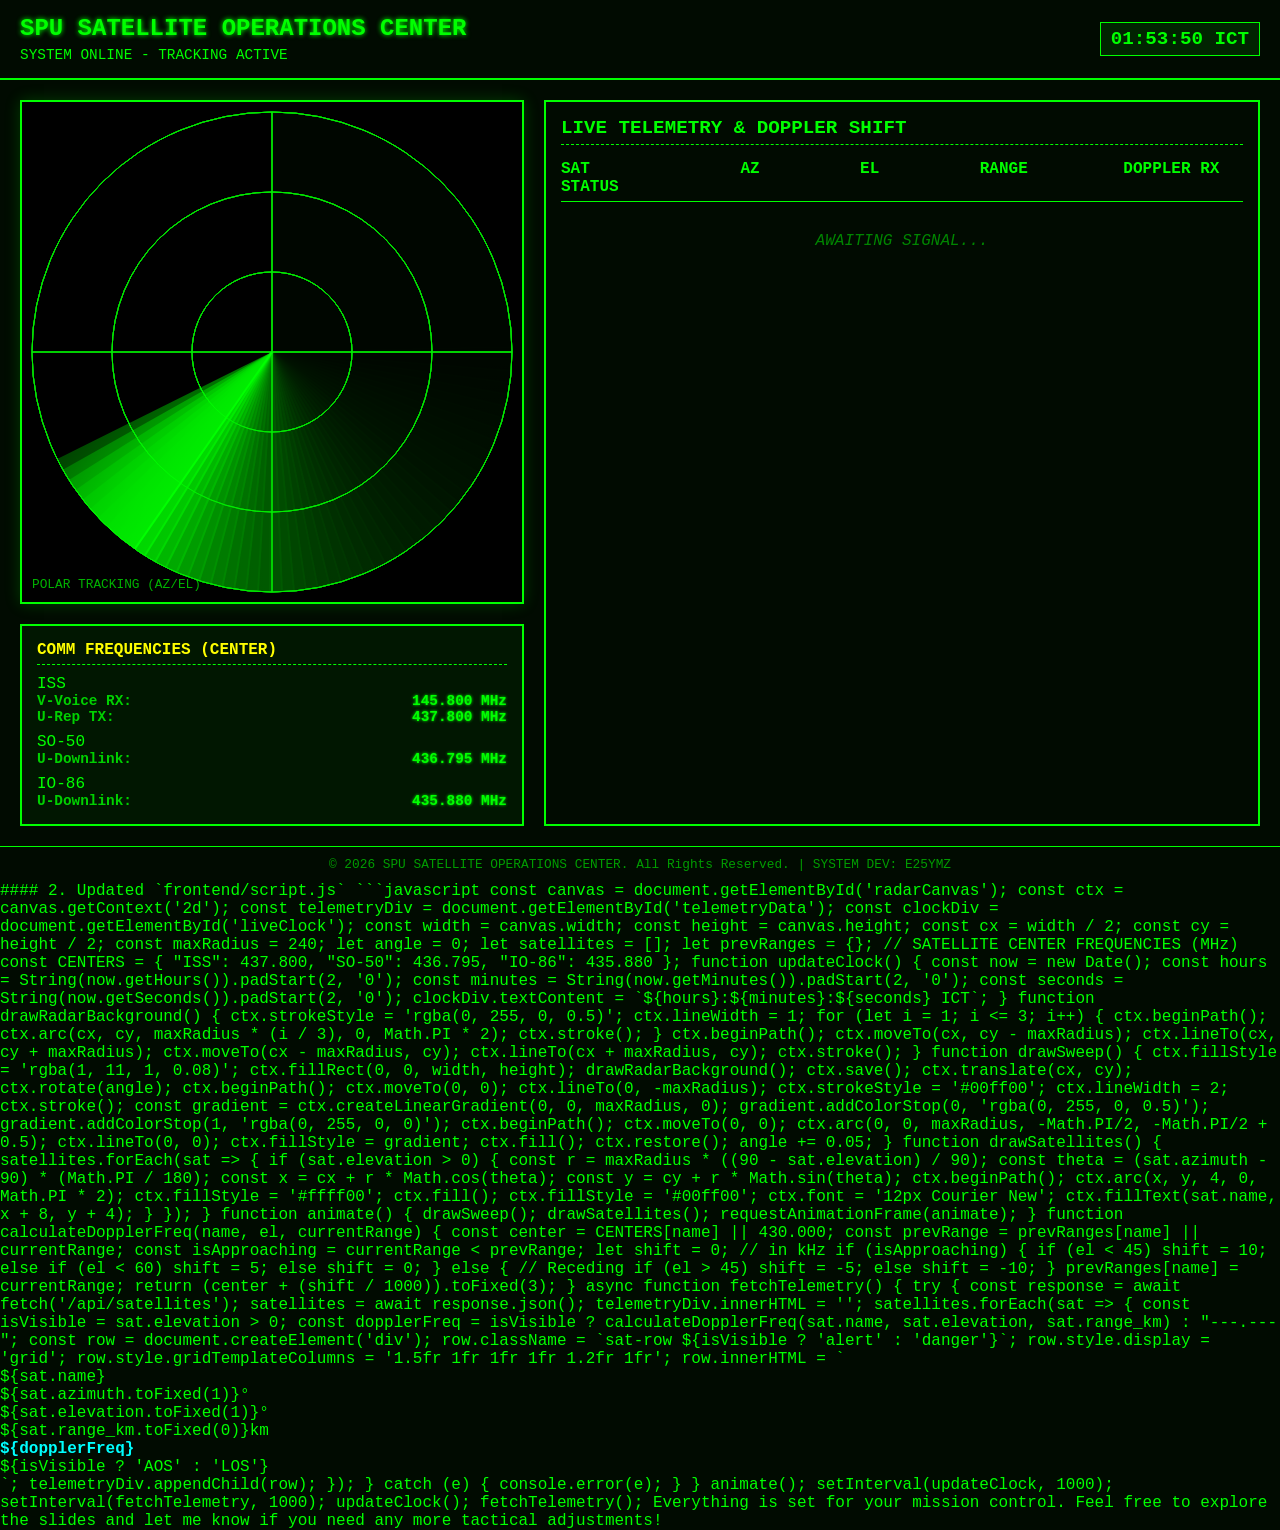
==== frontend/index.html @ cc196b0e "spu-satellite-ops" ====
<!DOCTYPE html>
<html lang="en">
<head>
    <meta charset="UTF-8">
    <meta name="viewport" content="width=device-width, initial-scale=1.0">
    <title>SPU SATELLITE OPERATIONS CENTER</title>
    <link rel="stylesheet" href="style.css">
</head>
<body>
    <header class="header">
        <div>
            <h1>SPU SATELLITE OPERATIONS CENTER</h1>
            <div class="status">SYSTEM ONLINE - TRACKING ACTIVE</div>
        </div>
        <div id="liveClock" class="clock">00:00:00 ICT</div>
    </header>

    <main class="dashboard">
        <div class="left-panel">
            <section class="radar-container">
                <canvas id="radarCanvas" width="500" height="500"></canvas>
                <div class="radar-overlay">POLAR TRACKING (AZ/EL)</div>
            </section>

            <section class="comms-container">
                <h2>COMM FREQUENCIES (CENTER)</h2>
                <div class="freq-grid">
                    <div class="freq-group">
                        <span class="freq-sat">ISS</span>
                        <div class="freq-row"><span class="freq-label">V-Voice RX:</span><span class="freq-value">145.800 MHz</span></div>
                        <div class="freq-row"><span class="freq-label">U-Rep TX:</span><span class="freq-value">437.800 MHz</span></div>
                    </div>
                    <div class="freq-group">
                        <span class="freq-sat">SO-50</span>
                        <div class="freq-row"><span class="freq-label">U-Downlink:</span><span class="freq-value">436.795 MHz</span></div>
                    </div>
                    <div class="freq-group">
                        <span class="freq-sat">IO-86</span>
                        <div class="freq-row"><span class="freq-label">U-Downlink:</span><span class="freq-value">435.880 MHz</span></div>
                    </div>
                </div>
            </section>
        </div>

        <section class="telemetry-container">
            <h2>LIVE TELEMETRY & DOPPLER SHIFT</h2>
            <div class="table-header">
                <span>SAT</span>
                <span>AZ</span>
                <span>EL</span>
                <span>RANGE</span>
                <span>DOPPLER RX</span>
                <span>STATUS</span>
            </div>
            <div id="telemetryData" class="telemetry-data">
                <div class="loading">AWAITING SIGNAL...</div>
            </div>
        </section>
    </main>

    <footer class="footer">
        &copy; 2026 SPU SATELLITE OPERATIONS CENTER. All Rights Reserved. | SYSTEM DEV: E25YMZ
    </footer>

    <script src="script.js"></script>
</body>
</html>

#### 2. Updated `frontend/script.js`
```javascript
const canvas = document.getElementById('radarCanvas');
const ctx = canvas.getContext('2d');
const telemetryDiv = document.getElementById('telemetryData');
const clockDiv = document.getElementById('liveClock');

const width = canvas.width;
const height = canvas.height;
const cx = width / 2;
const cy = height / 2;
const maxRadius = 240;

let angle = 0;
let satellites = [];
let prevRanges = {};

// SATELLITE CENTER FREQUENCIES (MHz)
const CENTERS = {
    "ISS": 437.800,
    "SO-50": 436.795,
    "IO-86": 435.880
};

function updateClock() {
    const now = new Date();
    const hours = String(now.getHours()).padStart(2, '0');
    const minutes = String(now.getMinutes()).padStart(2, '0');
    const seconds = String(now.getSeconds()).padStart(2, '0');
    clockDiv.textContent = `${hours}:${minutes}:${seconds} ICT`;
}

function drawRadarBackground() {
    ctx.strokeStyle = 'rgba(0, 255, 0, 0.5)';
    ctx.lineWidth = 1;
    for (let i = 1; i <= 3; i++) {
        ctx.beginPath();
        ctx.arc(cx, cy, maxRadius * (i / 3), 0, Math.PI * 2);
        ctx.stroke();
    }
    ctx.beginPath();
    ctx.moveTo(cx, cy - maxRadius); ctx.lineTo(cx, cy + maxRadius);
    ctx.moveTo(cx - maxRadius, cy); ctx.lineTo(cx + maxRadius, cy);
    ctx.stroke();
}

function drawSweep() {
    ctx.fillStyle = 'rgba(1, 11, 1, 0.08)';
    ctx.fillRect(0, 0, width, height);
    drawRadarBackground();
    ctx.save();
    ctx.translate(cx, cy);
    ctx.rotate(angle);
    ctx.beginPath();
    ctx.moveTo(0, 0); ctx.lineTo(0, -maxRadius);
    ctx.strokeStyle = '#00ff00'; ctx.lineWidth = 2; ctx.stroke();
    const gradient = ctx.createLinearGradient(0, 0, maxRadius, 0);
    gradient.addColorStop(0, 'rgba(0, 255, 0, 0.5)'); gradient.addColorStop(1, 'rgba(0, 255, 0, 0)');
    ctx.beginPath(); ctx.moveTo(0, 0); ctx.arc(0, 0, maxRadius, -Math.PI/2, -Math.PI/2 + 0.5);
    ctx.lineTo(0, 0); ctx.fillStyle = gradient; ctx.fill();
    ctx.restore();
    angle += 0.05;
}

function drawSatellites() {
    satellites.forEach(sat => {
        if (sat.elevation > 0) {
            const r = maxRadius * ((90 - sat.elevation) / 90);
            const theta = (sat.azimuth - 90) * (Math.PI / 180);
            const x = cx + r * Math.cos(theta); const y = cy + r * Math.sin(theta);
            ctx.beginPath(); ctx.arc(x, y, 4, 0, Math.PI * 2); ctx.fillStyle = '#ffff00'; ctx.fill();
            ctx.fillStyle = '#00ff00'; ctx.font = '12px Courier New'; ctx.fillText(sat.name, x + 8, y + 4);
        }
    });
}

function animate() {
    drawSweep();
    drawSatellites();
    requestAnimationFrame(animate);
}

function calculateDopplerFreq(name, el, currentRange) {
    const center = CENTERS[name] || 430.000;
    const prevRange = prevRanges[name] || currentRange;
    const isApproaching = currentRange < prevRange;
    
    let shift = 0; // in kHz
    if (isApproaching) {
        if (el < 45) shift = 10;
        else if (el < 60) shift = 5;
        else shift = 0;
    } else { // Receding
        if (el > 45) shift = -5;
        else shift = -10;
    }
    
    prevRanges[name] = currentRange;
    return (center + (shift / 1000)).toFixed(3);
}

async function fetchTelemetry() {
    try {
        const response = await fetch('/api/satellites');
        satellites = await response.json();
        telemetryDiv.innerHTML = '';
        satellites.forEach(sat => {
            const isVisible = sat.elevation > 0;
            const dopplerFreq = isVisible ? calculateDopplerFreq(sat.name, sat.elevation, sat.range_km) : "---.---";
            const row = document.createElement('div');
            row.className = `sat-row ${isVisible ? 'alert' : 'danger'}`;
            row.style.display = 'grid';
            row.style.gridTemplateColumns = '1.5fr 1fr 1fr 1fr 1.2fr 1fr';
            row.innerHTML = `
                <span>${sat.name}</span>
                <span>${sat.azimuth.toFixed(1)}°</span>
                <span>${sat.elevation.toFixed(1)}°</span>
                <span>${sat.range_km.toFixed(0)}km</span>
                <span style="color:#00ffff; font-weight:bold">${dopplerFreq}</span>
                <span>${isVisible ? 'AOS' : 'LOS'}</span>
            `;
            telemetryDiv.appendChild(row);
        });
    } catch (e) { console.error(e); }
}

animate();
setInterval(updateClock, 1000);
setInterval(fetchTelemetry, 1000);
updateClock(); fetchTelemetry();

Everything is set for your mission control. Feel free to explore the slides and let me know if you need any more tactical adjustments!
---- frontend/style.css ----
* {
    margin: 0;
    padding: 0;
    box-sizing: border-box;
    font-family: 'Courier New', Courier, monospace;
}

body {
    background-color: #010b01;
    color: #00ff00;
    overflow-x: hidden;
    display: flex;
    flex-direction: column;
    min-height: 100vh;
}

.header {
    border-bottom: 2px solid #00ff00;
    padding: 15px 20px;
    display: flex;
    justify-content: space-between;
    align-items: center;
}

.header h1 {
    font-size: 1.5rem;
    text-shadow: 0 0 5px #00ff00;
}

.status {
    font-size: 0.9rem;
    animation: blink 2s infinite;
    margin-top: 5px;
}

.clock {
    font-size: 1.2rem;
    font-weight: bold;
    border: 1px solid #00ff00;
    padding: 5px 10px;
    background-color: rgba(0, 255, 0, 0.1);
}

@keyframes blink {
    0%, 100% { opacity: 1; }
    50% { opacity: 0.5; }
}

.dashboard {
    display: flex;
    flex-wrap: wrap;
    gap: 20px;
    padding: 20px;
    flex: 1;
}

.left-panel {
    display: flex;
    flex-direction: column;
    gap: 20px;
}

.radar-container {
    position: relative;
    border: 2px solid #00ff00;
    box-shadow: 0 0 15px rgba(0, 255, 0, 0.2);
    width: 504px;
    height: 504px;
    background-color: #010b01;
}

.radar-overlay {
    position: absolute;
    bottom: 10px;
    left: 10px;
    font-size: 0.8rem;
    color: rgba(0, 255, 0, 0.7);
}

/* สไตล์สำหรับกล่องความถี่ ISS */
.comms-container {
    border: 2px solid #00ff00;
    padding: 15px;
    background-color: rgba(0, 255, 0, 0.05);
    width: 504px;
}

.comms-container h2 {
    font-size: 1rem;
    margin-bottom: 10px;
    border-bottom: 1px dashed #00ff00;
    padding-bottom: 5px;
    color: #ffff00;
}

.freq-grid {
    display: flex;
    flex-direction: column;
    gap: 8px;
}

.freq-row {
    display: flex;
    justify-content: space-between;
    font-size: 0.9rem;
    font-weight: bold;
}

.freq-label {
    color: rgba(0, 255, 0, 0.8);
}

.freq-value {
    color: #00ff00;
    text-shadow: 0 0 3px #00ff00;
}

.telemetry-container {
    flex: 1;
    min-width: 400px;
    border: 2px solid #00ff00;
    padding: 15px;
    display: flex;
    flex-direction: column;
}

.telemetry-container h2 {
    font-size: 1.2rem;
    margin-bottom: 15px;
    border-bottom: 1px dashed #00ff00;
    padding-bottom: 5px;
}

.table-header {
    display: grid;
    grid-template-columns: 1.5fr 1fr 1fr 1.2fr 1fr;
    font-weight: bold;
    border-bottom: 1px solid #00ff00;
    padding-bottom: 5px;
    margin-bottom: 10px;
}

.telemetry-data {
    flex: 1;
    overflow-y: auto;
}

.sat-row {
    display: grid;
    grid-template-columns: 1.5fr 1fr 1fr 1.2fr 1fr;
    padding: 8px 0;
    border-bottom: 1px dotted rgba(0, 255, 0, 0.3);
}

.sat-row.alert { color: #ffff00; }
.sat-row.danger { color: #ff0000; }

.loading {
    text-align: center;
    margin-top: 20px;
    font-style: italic;
    color: rgba(0, 255, 0, 0.5);
}

.footer {
    text-align: center;
    padding: 10px;
    font-size: 0.8rem;
    border-top: 1px solid #00ff00;
    color: rgba(0, 255, 0, 0.6);
    background-color: #010b01;
}
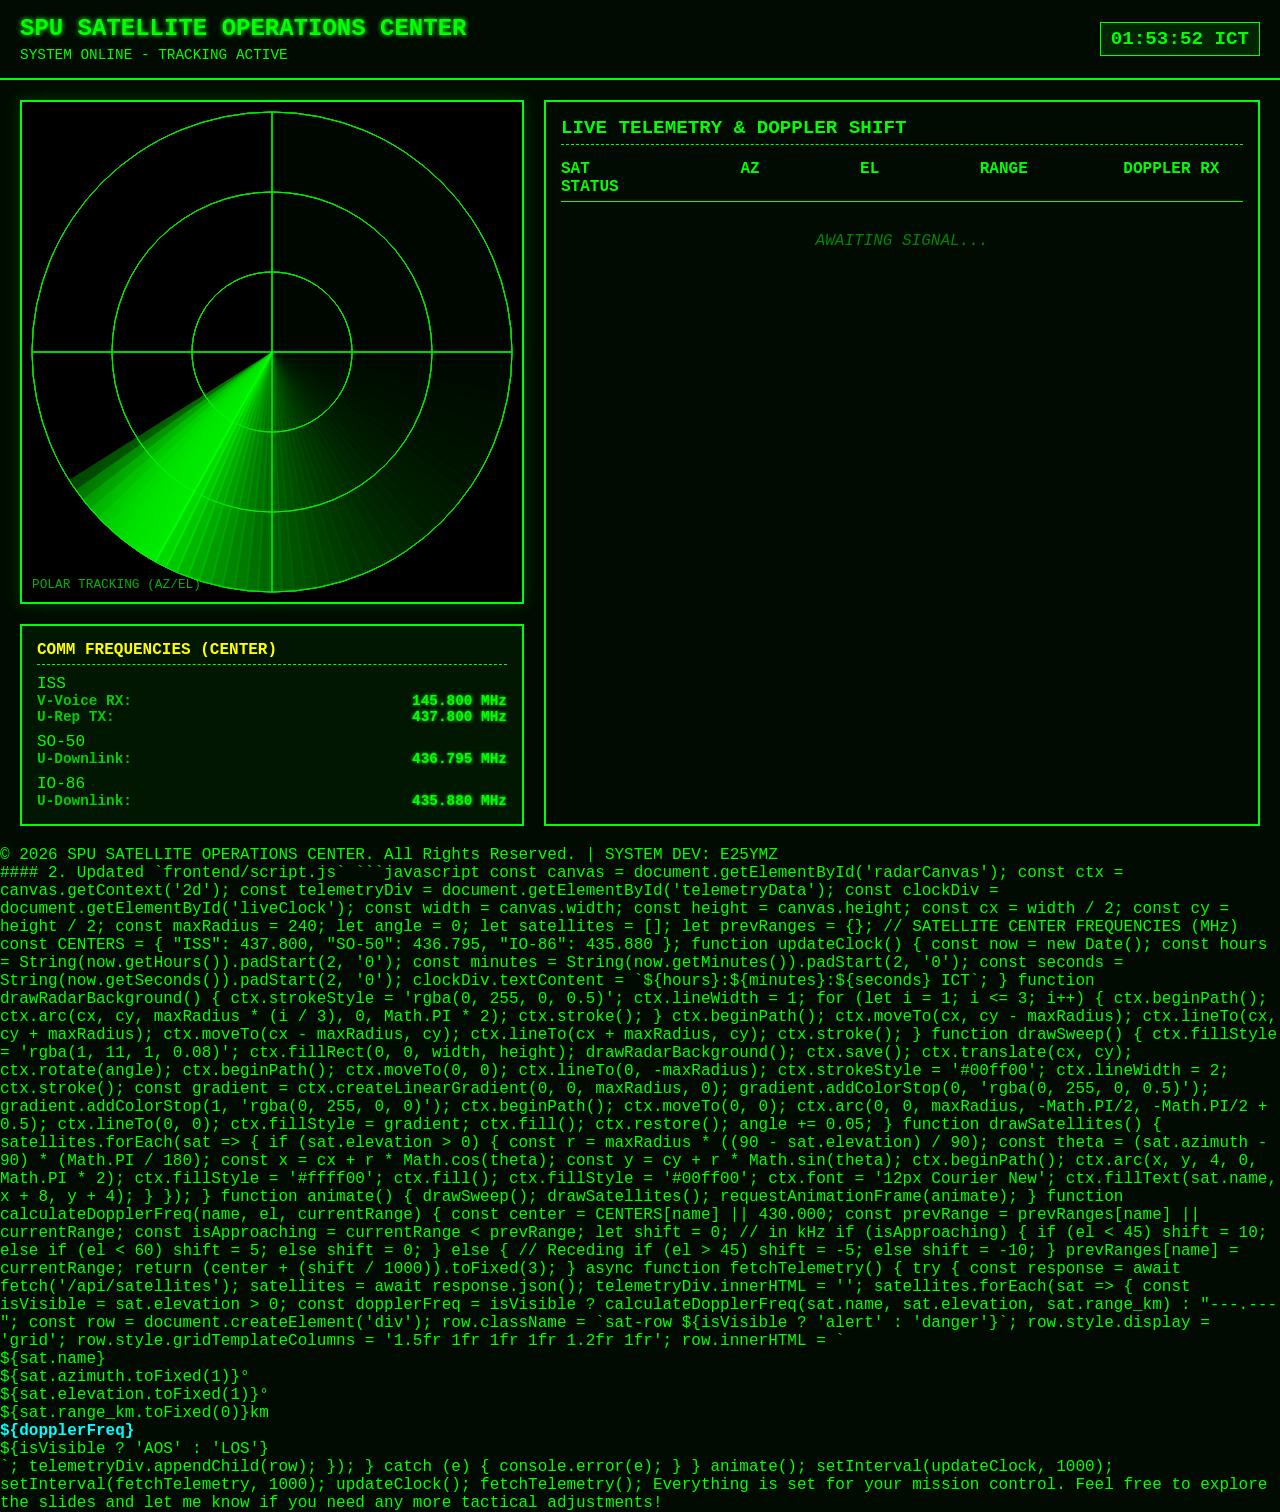
==== commit 976d485a: "Update index.html" ====
--- a/frontend/index.html
+++ b/frontend/index.html
@@ -58,8 +58,8 @@
         </section>
     </main>
 
-    <footer class="footer">
-        &copy; 2026 SPU SATELLITE OPERATIONS CENTER. All Rights Reserved. | SYSTEM DEV: E25YMZ
+   <footer>
+        <p>© 2026 SPU SATELLITE OPERATIONS CENTER. All Rights Reserved. | SYSTEM DEV: E25YMZ</p>
     </footer>
 
     <script src="script.js"></script>
@@ -197,4 +197,4 @@
 setInterval(fetchTelemetry, 1000);
 updateClock(); fetchTelemetry();
 
-Everything is set for your mission control. Feel free to explore the slides and let me know if you need any more tactical adjustments!+Everything is set for your mission control. Feel free to explore the slides and let me know if you need any more tactical adjustments!
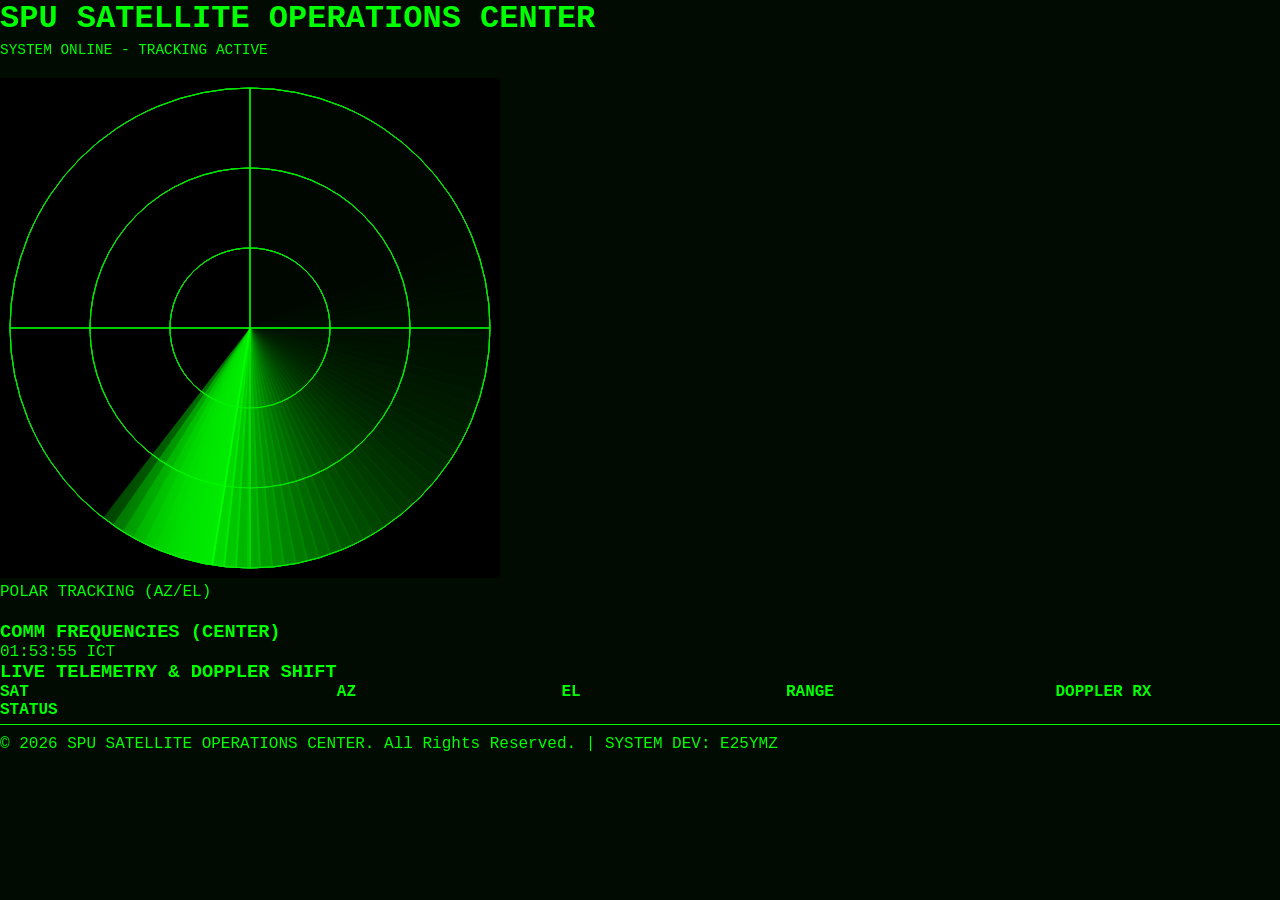
==== commit 78d0401f: "Update index.html" ====
--- a/frontend/index.html
+++ b/frontend/index.html
@@ -1,5 +1,5 @@
 <!DOCTYPE html>
-<html lang="en">
+<html lang="th">
 <head>
     <meta charset="UTF-8">
     <meta name="viewport" content="width=device-width, initial-scale=1.0">
@@ -7,194 +7,49 @@
     <link rel="stylesheet" href="style.css">
 </head>
 <body>
-    <header class="header">
-        <div>
-            <h1>SPU SATELLITE OPERATIONS CENTER</h1>
-            <div class="status">SYSTEM ONLINE - TRACKING ACTIVE</div>
-        </div>
-        <div id="liveClock" class="clock">00:00:00 ICT</div>
-    </header>
+    <div class="container">
+        <div class="left-panel">
+            <header>
+                <h1>SPU SATELLITE OPERATIONS CENTER</h1>
+                <p class="status">SYSTEM ONLINE - TRACKING ACTIVE</p>
+            </header>
+            
+            <div class="radar-box">
+                <canvas id="radarCanvas" width="500" height="500"></canvas>
+                <div class="radar-label">POLAR TRACKING (AZ/EL)</div>
+            </div>
 
-    <main class="dashboard">
-        <div class="left-panel">
-            <section class="radar-container">
-                <canvas id="radarCanvas" width="500" height="500"></canvas>
-                <div class="radar-overlay">POLAR TRACKING (AZ/EL)</div>
-            </section>
-
-            <section class="comms-container">
-                <h2>COMM FREQUENCIES (CENTER)</h2>
-                <div class="freq-grid">
-                    <div class="freq-group">
-                        <span class="freq-sat">ISS</span>
-                        <div class="freq-row"><span class="freq-label">V-Voice RX:</span><span class="freq-value">145.800 MHz</span></div>
-                        <div class="freq-row"><span class="freq-label">U-Rep TX:</span><span class="freq-value">437.800 MHz</span></div>
-                    </div>
-                    <div class="freq-group">
-                        <span class="freq-sat">SO-50</span>
-                        <div class="freq-row"><span class="freq-label">U-Downlink:</span><span class="freq-value">436.795 MHz</span></div>
-                    </div>
-                    <div class="freq-group">
-                        <span class="freq-sat">IO-86</span>
-                        <div class="freq-row"><span class="freq-label">U-Downlink:</span><span class="freq-value">435.880 MHz</span></div>
-                    </div>
-                </div>
-            </section>
+            <div class="freq-box">
+                <h3>COMM FREQUENCIES (CENTER)</h3>
+                <div id="freqData"></div>
+            </div>
         </div>
 
-        <section class="telemetry-container">
-            <h2>LIVE TELEMETRY & DOPPLER SHIFT</h2>
-            <div class="table-header">
-                <span>SAT</span>
-                <span>AZ</span>
-                <span>EL</span>
-                <span>RANGE</span>
-                <span>DOPPLER RX</span>
-                <span>STATUS</span>
+        <div class="right-panel">
+            <div class="clock-box">
+                <div id="liveClock">00:00:00 ICT</div>
             </div>
-            <div id="telemetryData" class="telemetry-data">
-                <div class="loading">AWAITING SIGNAL...</div>
+
+            <div class="telemetry-box">
+                <h3>LIVE TELEMETRY & DOPPLER SHIFT</h3>
+                <div class="table-header">
+                    <span>SAT</span>
+                    <span>AZ</span>
+                    <span>EL</span>
+                    <span>RANGE</span>
+                    <span>DOPPLER RX</span>
+                    <span>STATUS</span>
+                </div>
+                <div id="telemetryData">
+                    </div>
             </div>
-        </section>
-    </main>
+        </div>
+    </div>
 
-   <footer>
+    <footer>
         <p>© 2026 SPU SATELLITE OPERATIONS CENTER. All Rights Reserved. | SYSTEM DEV: E25YMZ</p>
     </footer>
 
     <script src="script.js"></script>
 </body>
 </html>
-
-#### 2. Updated `frontend/script.js`
-```javascript
-const canvas = document.getElementById('radarCanvas');
-const ctx = canvas.getContext('2d');
-const telemetryDiv = document.getElementById('telemetryData');
-const clockDiv = document.getElementById('liveClock');
-
-const width = canvas.width;
-const height = canvas.height;
-const cx = width / 2;
-const cy = height / 2;
-const maxRadius = 240;
-
-let angle = 0;
-let satellites = [];
-let prevRanges = {};
-
-// SATELLITE CENTER FREQUENCIES (MHz)
-const CENTERS = {
-    "ISS": 437.800,
-    "SO-50": 436.795,
-    "IO-86": 435.880
-};
-
-function updateClock() {
-    const now = new Date();
-    const hours = String(now.getHours()).padStart(2, '0');
-    const minutes = String(now.getMinutes()).padStart(2, '0');
-    const seconds = String(now.getSeconds()).padStart(2, '0');
-    clockDiv.textContent = `${hours}:${minutes}:${seconds} ICT`;
-}
-
-function drawRadarBackground() {
-    ctx.strokeStyle = 'rgba(0, 255, 0, 0.5)';
-    ctx.lineWidth = 1;
-    for (let i = 1; i <= 3; i++) {
-        ctx.beginPath();
-        ctx.arc(cx, cy, maxRadius * (i / 3), 0, Math.PI * 2);
-        ctx.stroke();
-    }
-    ctx.beginPath();
-    ctx.moveTo(cx, cy - maxRadius); ctx.lineTo(cx, cy + maxRadius);
-    ctx.moveTo(cx - maxRadius, cy); ctx.lineTo(cx + maxRadius, cy);
-    ctx.stroke();
-}
-
-function drawSweep() {
-    ctx.fillStyle = 'rgba(1, 11, 1, 0.08)';
-    ctx.fillRect(0, 0, width, height);
-    drawRadarBackground();
-    ctx.save();
-    ctx.translate(cx, cy);
-    ctx.rotate(angle);
-    ctx.beginPath();
-    ctx.moveTo(0, 0); ctx.lineTo(0, -maxRadius);
-    ctx.strokeStyle = '#00ff00'; ctx.lineWidth = 2; ctx.stroke();
-    const gradient = ctx.createLinearGradient(0, 0, maxRadius, 0);
-    gradient.addColorStop(0, 'rgba(0, 255, 0, 0.5)'); gradient.addColorStop(1, 'rgba(0, 255, 0, 0)');
-    ctx.beginPath(); ctx.moveTo(0, 0); ctx.arc(0, 0, maxRadius, -Math.PI/2, -Math.PI/2 + 0.5);
-    ctx.lineTo(0, 0); ctx.fillStyle = gradient; ctx.fill();
-    ctx.restore();
-    angle += 0.05;
-}
-
-function drawSatellites() {
-    satellites.forEach(sat => {
-        if (sat.elevation > 0) {
-            const r = maxRadius * ((90 - sat.elevation) / 90);
-            const theta = (sat.azimuth - 90) * (Math.PI / 180);
-            const x = cx + r * Math.cos(theta); const y = cy + r * Math.sin(theta);
-            ctx.beginPath(); ctx.arc(x, y, 4, 0, Math.PI * 2); ctx.fillStyle = '#ffff00'; ctx.fill();
-            ctx.fillStyle = '#00ff00'; ctx.font = '12px Courier New'; ctx.fillText(sat.name, x + 8, y + 4);
-        }
-    });
-}
-
-function animate() {
-    drawSweep();
-    drawSatellites();
-    requestAnimationFrame(animate);
-}
-
-function calculateDopplerFreq(name, el, currentRange) {
-    const center = CENTERS[name] || 430.000;
-    const prevRange = prevRanges[name] || currentRange;
-    const isApproaching = currentRange < prevRange;
-    
-    let shift = 0; // in kHz
-    if (isApproaching) {
-        if (el < 45) shift = 10;
-        else if (el < 60) shift = 5;
-        else shift = 0;
-    } else { // Receding
-        if (el > 45) shift = -5;
-        else shift = -10;
-    }
-    
-    prevRanges[name] = currentRange;
-    return (center + (shift / 1000)).toFixed(3);
-}
-
-async function fetchTelemetry() {
-    try {
-        const response = await fetch('/api/satellites');
-        satellites = await response.json();
-        telemetryDiv.innerHTML = '';
-        satellites.forEach(sat => {
-            const isVisible = sat.elevation > 0;
-            const dopplerFreq = isVisible ? calculateDopplerFreq(sat.name, sat.elevation, sat.range_km) : "---.---";
-            const row = document.createElement('div');
-            row.className = `sat-row ${isVisible ? 'alert' : 'danger'}`;
-            row.style.display = 'grid';
-            row.style.gridTemplateColumns = '1.5fr 1fr 1fr 1fr 1.2fr 1fr';
-            row.innerHTML = `
-                <span>${sat.name}</span>
-                <span>${sat.azimuth.toFixed(1)}°</span>
-                <span>${sat.elevation.toFixed(1)}°</span>
-                <span>${sat.range_km.toFixed(0)}km</span>
-                <span style="color:#00ffff; font-weight:bold">${dopplerFreq}</span>
-                <span>${isVisible ? 'AOS' : 'LOS'}</span>
-            `;
-            telemetryDiv.appendChild(row);
-        });
-    } catch (e) { console.error(e); }
-}
-
-animate();
-setInterval(updateClock, 1000);
-setInterval(fetchTelemetry, 1000);
-updateClock(); fetchTelemetry();
-
-Everything is set for your mission control. Feel free to explore the slides and let me know if you need any more tactical adjustments!
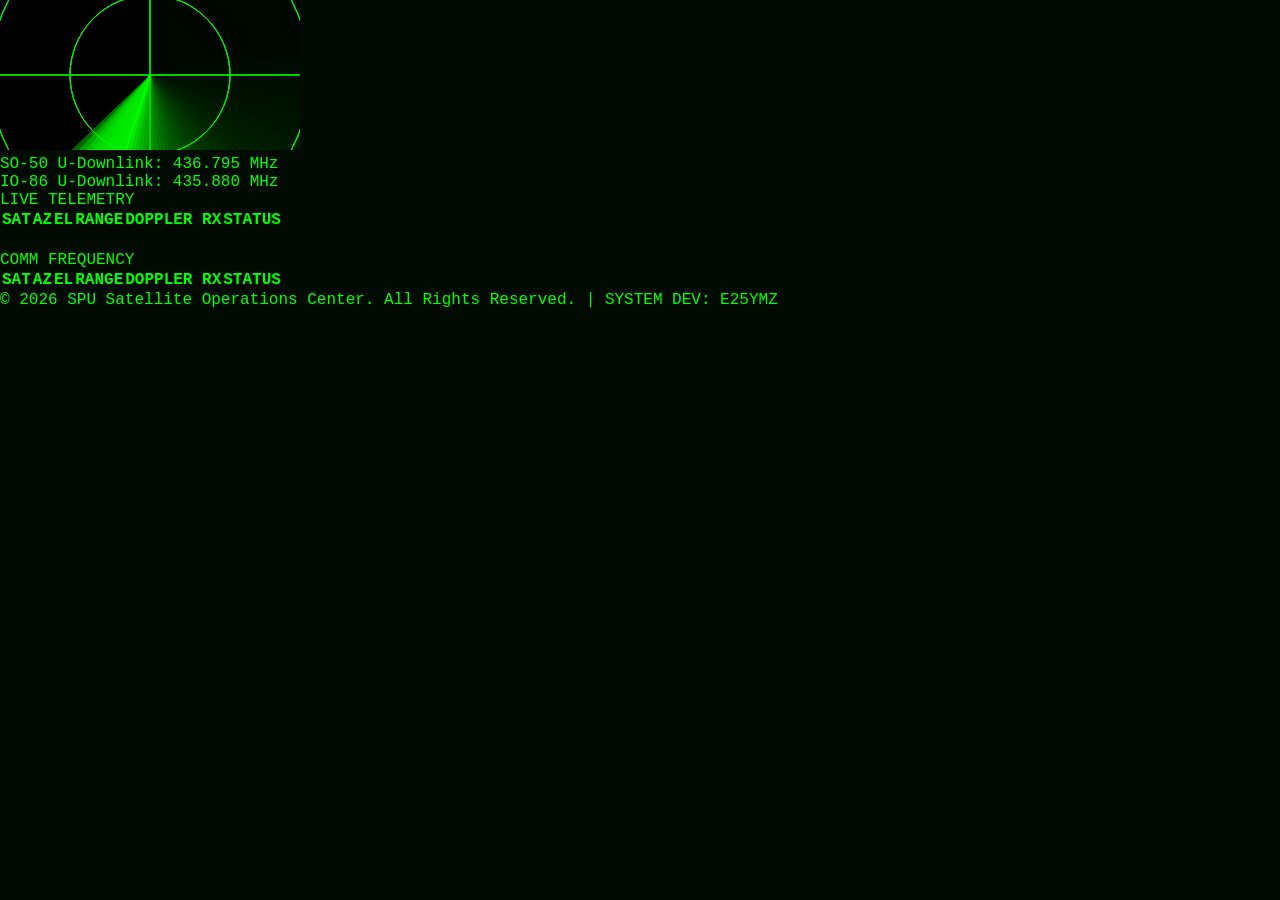
==== commit e33f291c: "Update index.html" ====
--- a/frontend/index.html
+++ b/frontend/index.html
@@ -1,5 +1,5 @@
 <!DOCTYPE html>
-<html lang="th">
+<html lang="en">
 <head>
     <meta charset="UTF-8">
     <meta name="viewport" content="width=device-width, initial-scale=1.0">
@@ -7,47 +7,52 @@
     <link rel="stylesheet" href="style.css">
 </head>
 <body>
-    <div class="container">
-        <div class="left-panel">
-            <header>
-                <h1>SPU SATELLITE OPERATIONS CENTER</h1>
-                <p class="status">SYSTEM ONLINE - TRACKING ACTIVE</p>
-            </header>
-            
-            <div class="radar-box">
-                <canvas id="radarCanvas" width="500" height="500"></canvas>
-                <div class="radar-label">POLAR TRACKING (AZ/EL)</div>
-            </div>
-
-            <div class="freq-box">
-                <h3>COMM FREQUENCIES (CENTER)</h3>
-                <div id="freqData"></div>
+    <div class="main-container">
+        <div class="radar-section">
+            <canvas id="radarCanvas"></canvas>
+            <div class="radar-footer-data">
+                <p>SO-50 U-Downlink: <span class="green-text">436.795 MHz</span></p>
+                <p>IO-86 U-Downlink: <span class="green-text">435.880 MHz</span></p>
             </div>
         </div>
 
-        <div class="right-panel">
-            <div class="clock-box">
-                <div id="liveClock">00:00:00 ICT</div>
-            </div>
+        <div class="data-section">
+            <div class="panel-title">LIVE TELEMETRY</div>
+            <table class="telemetry-table">
+                <thead>
+                    <tr>
+                        <th>SAT</th>
+                        <th>AZ</th>
+                        <th>EL</th>
+                        <th>RANGE</th>
+                        <th>DOPPLER RX</th>
+                        <th>STATUS</th>
+                    </tr>
+                </thead>
+                <tbody id="telemetryData">
+                    </tbody>
+            </table>
 
-            <div class="telemetry-box">
-                <h3>LIVE TELEMETRY & DOPPLER SHIFT</h3>
-                <div class="table-header">
-                    <span>SAT</span>
-                    <span>AZ</span>
-                    <span>EL</span>
-                    <span>RANGE</span>
-                    <span>DOPPLER RX</span>
-                    <span>STATUS</span>
-                </div>
-                <div id="telemetryData">
-                    </div>
-            </div>
+            <div class="panel-title" style="margin-top: 20px;">COMM FREQUENCY</div>
+            <table class="telemetry-table">
+                <thead>
+                    <tr>
+                        <th>SAT</th>
+                        <th>AZ</th>
+                        <th>EL</th>
+                        <th>RANGE</th>
+                        <th>DOPPLER RX</th>
+                        <th>STATUS</th>
+                    </tr>
+                </thead>
+                <tbody id="commData">
+                    </tbody>
+            </table>
         </div>
     </div>
 
     <footer>
-        <p>© 2026 SPU SATELLITE OPERATIONS CENTER. All Rights Reserved. | SYSTEM DEV: E25YMZ</p>
+        <p>© 2026 SPU Satellite Operations Center. All Rights Reserved. | SYSTEM DEV: E25YMZ</p>
     </footer>
 
     <script src="script.js"></script>
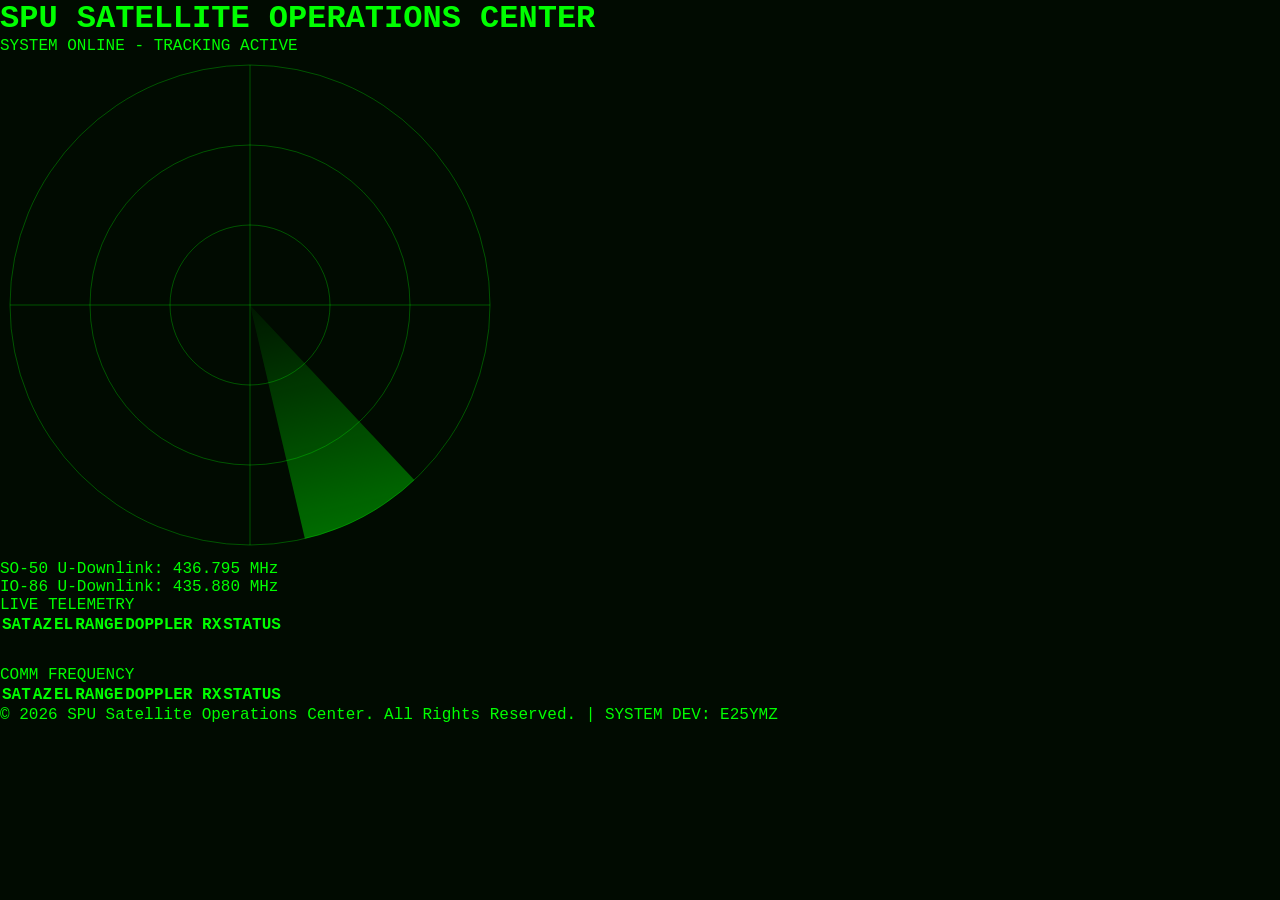
==== commit 6f0391a4: "Update index.html" ====
--- a/frontend/index.html
+++ b/frontend/index.html
@@ -9,7 +9,13 @@
 <body>
     <div class="main-container">
         <div class="radar-section">
-            <canvas id="radarCanvas"></canvas>
+            <h1 class="main-title">SPU SATELLITE OPERATIONS CENTER</h1>
+            <p class="sub-status">SYSTEM ONLINE - TRACKING ACTIVE</p>
+            
+            <div class="canvas-wrapper">
+                <canvas id="radarCanvas"></canvas>
+            </div>
+            
             <div class="radar-footer-data">
                 <p>SO-50 U-Downlink: <span class="green-text">436.795 MHz</span></p>
                 <p>IO-86 U-Downlink: <span class="green-text">435.880 MHz</span></p>
@@ -33,7 +39,7 @@
                     </tbody>
             </table>
 
-            <div class="panel-title" style="margin-top: 20px;">COMM FREQUENCY</div>
+            <div class="panel-title" style="margin-top: 30px;">COMM FREQUENCY</div>
             <table class="telemetry-table">
                 <thead>
                     <tr>
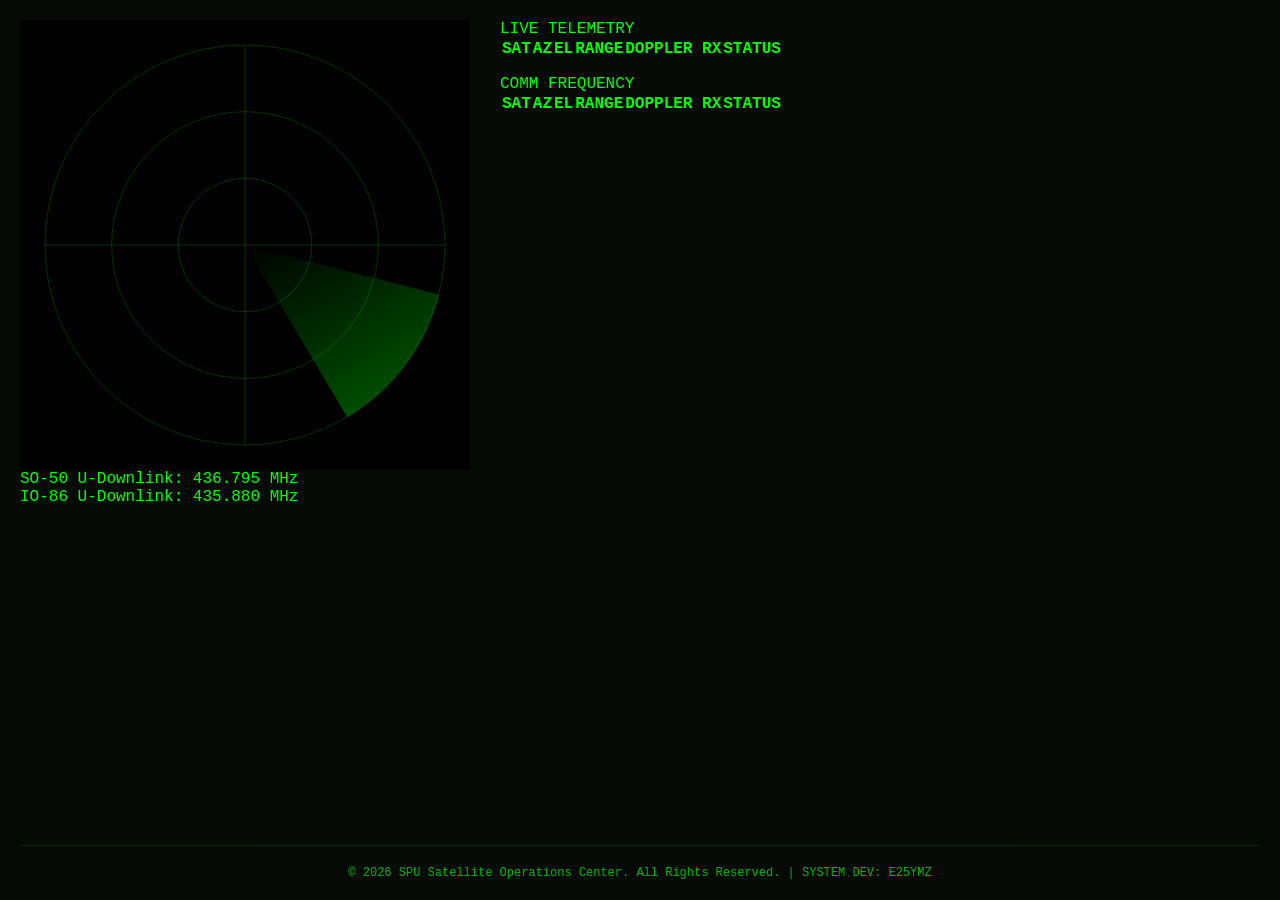
==== commit b0147783: "Update index.html" ====
--- a/frontend/index.html
+++ b/frontend/index.html
@@ -8,52 +8,52 @@
 </head>
 <body>
     <div class="main-container">
-        <div class="radar-section">
-            <h1 class="main-title">SPU SATELLITE OPERATIONS CENTER</h1>
-            <p class="sub-status">SYSTEM ONLINE - TRACKING ACTIVE</p>
-            
-            <div class="canvas-wrapper">
+        <div class="left-panel">
+            <div class="panel-border">
                 <canvas id="radarCanvas"></canvas>
             </div>
-            
-            <div class="radar-footer-data">
-                <p>SO-50 U-Downlink: <span class="green-text">436.795 MHz</span></p>
-                <p>IO-86 U-Downlink: <span class="green-text">435.880 MHz</span></p>
+            <div class="panel-border frequency-display">
+                <p>SO-50 U-Downlink: <span class="highlight-text">436.795 MHz</span></p>
+                <p>IO-86 U-Downlink: <span class="highlight-text">435.880 MHz</span></p>
             </div>
         </div>
 
-        <div class="data-section">
-            <div class="panel-title">LIVE TELEMETRY</div>
-            <table class="telemetry-table">
-                <thead>
-                    <tr>
-                        <th>SAT</th>
-                        <th>AZ</th>
-                        <th>EL</th>
-                        <th>RANGE</th>
-                        <th>DOPPLER RX</th>
-                        <th>STATUS</th>
-                    </tr>
-                </thead>
-                <tbody id="telemetryData">
-                    </tbody>
-            </table>
+        <div class="right-panel">
+            <div class="panel-border data-box">
+                <div class="panel-header-title">LIVE TELEMETRY</div>
+                <table class="soc-table">
+                    <thead>
+                        <tr>
+                            <th>SAT</th>
+                            <th>AZ</th>
+                            <th>EL</th>
+                            <th>RANGE</th>
+                            <th>DOPPLER RX</th>
+                            <th>STATUS</th>
+                        </tr>
+                    </thead>
+                    <tbody id="telemetryData">
+                        </tbody>
+                </table>
+            </div>
 
-            <div class="panel-title" style="margin-top: 30px;">COMM FREQUENCY</div>
-            <table class="telemetry-table">
-                <thead>
-                    <tr>
-                        <th>SAT</th>
-                        <th>AZ</th>
-                        <th>EL</th>
-                        <th>RANGE</th>
-                        <th>DOPPLER RX</th>
-                        <th>STATUS</th>
-                    </tr>
-                </thead>
-                <tbody id="commData">
-                    </tbody>
-            </table>
+            <div class="panel-border data-box" style="margin-top: 15px;">
+                <div class="panel-header-title">COMM FREQUENCY</div>
+                <table class="soc-table">
+                    <thead>
+                        <tr>
+                            <th>SAT</th>
+                            <th>AZ</th>
+                            <th>EL</th>
+                            <th>RANGE</th>
+                            <th>DOPPLER RX</th>
+                            <th>STATUS</th>
+                        </tr>
+                    </thead>
+                    <tbody id="commData">
+                        </tbody>
+                </table>
+            </div>
         </div>
     </div>
 
--- a/frontend/style.css
+++ b/frontend/style.css
@@ -1,172 +1,114 @@
 * {
+    box-sizing: border-box;
     margin: 0;
     padding: 0;
-    box-sizing: border-box;
-    font-family: 'Courier New', Courier, monospace;
 }
 
 body {
-    background-color: #010b01;
+    background-color: #050a05;
     color: #00ff00;
-    overflow-x: hidden;
+    font-family: 'Courier New', Courier, monospace;
+    padding: 20px;
     display: flex;
     flex-direction: column;
     min-height: 100vh;
 }
 
-.header {
-    border-bottom: 2px solid #00ff00;
-    padding: 15px 20px;
+.main-container {
     display: flex;
-    justify-content: space-between;
-    align-items: center;
+    flex-direction: row;
+    gap: 30px;
+    flex: 1;
+    max-width: 1400px;
+    margin: 0 auto;
+    width: 100%;
 }
 
-.header h1 {
-    font-size: 1.5rem;
-    text-shadow: 0 0 5px #00ff00;
+.radar-section {
+    flex: 1;
+    display: flex;
+    flex-direction: column;
+    align-items: flex-start;
 }
 
-.status {
-    font-size: 0.9rem;
-    animation: blink 2s infinite;
-    margin-top: 5px;
+.main-title {
+    font-size: 24px;
+    font-weight: bold;
+    text-transform: uppercase;
+    margin-bottom: 5px;
 }
 
-.clock {
-    font-size: 1.2rem;
-    font-weight: bold;
-    border: 1px solid #00ff00;
-    padding: 5px 10px;
-    background-color: rgba(0, 255, 0, 0.1);
+.sub-status {
+    font-size: 14px;
+    margin-bottom: 20px;
+    opacity: 0.8;
 }
 
-@keyframes blink {
-    0%, 100% { opacity: 1; }
-    50% { opacity: 0.5; }
+.canvas-wrapper {
+    background-color: #000;
+    border: 1px solid #00ff00;
+    padding: 10px;
+    display: inline-block;
 }
 
-.dashboard {
-    display: flex;
-    flex-wrap: wrap;
-    gap: 20px;
-    padding: 20px;
-    flex: 1;
+#radarCanvas {
+    display: block;
+    background: #000;
 }
 
-.left-panel {
-    display: flex;
-    flex-direction: column;
-    gap: 20px;
+.radar-footer-data {
+    margin-top: 15px;
+    font-size: 14px;
+    line-height: 1.6;
 }
 
-.radar-container {
-    position: relative;
-    border: 2px solid #00ff00;
-    box-shadow: 0 0 15px rgba(0, 255, 0, 0.2);
-    width: 504px;
-    height: 504px;
-    background-color: #010b01;
-}
-
-.radar-overlay {
-    position: absolute;
-    bottom: 10px;
-    left: 10px;
-    font-size: 0.8rem;
-    color: rgba(0, 255, 0, 0.7);
-}
-
-/* สไตล์สำหรับกล่องความถี่ ISS */
-.comms-container {
-    border: 2px solid #00ff00;
-    padding: 15px;
-    background-color: rgba(0, 255, 0, 0.05);
-    width: 504px;
-}
-
-.comms-container h2 {
-    font-size: 1rem;
-    margin-bottom: 10px;
-    border-bottom: 1px dashed #00ff00;
-    padding-bottom: 5px;
-    color: #ffff00;
-}
-
-.freq-grid {
-    display: flex;
-    flex-direction: column;
-    gap: 8px;
-}
-
-.freq-row {
-    display: flex;
-    justify-content: space-between;
-    font-size: 0.9rem;
+.green-text {
+    color: #00ff00;
     font-weight: bold;
 }
 
-.freq-label {
-    color: rgba(0, 255, 0, 0.8);
-}
-
-.freq-value {
-    color: #00ff00;
-    text-shadow: 0 0 3px #00ff00;
-}
-
-.telemetry-container {
-    flex: 1;
-    min-width: 400px;
-    border: 2px solid #00ff00;
-    padding: 15px;
+.data-section {
+    flex: 1.2;
     display: flex;
     flex-direction: column;
 }
 
-.telemetry-container h2 {
-    font-size: 1.2rem;
-    margin-bottom: 15px;
-    border-bottom: 1px dashed #00ff00;
-    padding-bottom: 5px;
-}
-
-.table-header {
-    display: grid;
-    grid-template-columns: 1.5fr 1fr 1fr 1.2fr 1fr;
+.panel-title {
+    font-size: 18px;
     font-weight: bold;
     border-bottom: 1px solid #00ff00;
     padding-bottom: 5px;
     margin-bottom: 10px;
+    letter-spacing: 1px;
 }
 
-.telemetry-data {
-    flex: 1;
-    overflow-y: auto;
+.telemetry-table {
+    width: 100%;
+    border-collapse: collapse;
+    margin-bottom: 15px;
+    font-size: 14px;
 }
 
-.sat-row {
-    display: grid;
-    grid-template-columns: 1.5fr 1fr 1fr 1.2fr 1fr;
-    padding: 8px 0;
-    border-bottom: 1px dotted rgba(0, 255, 0, 0.3);
+.telemetry-table th {
+    text-align: left;
+    padding: 8px;
+    border-bottom: 1px solid rgba(0, 255, 0, 0.5);
+    font-weight: bold;
 }
 
-.sat-row.alert { color: #ffff00; }
-.sat-row.danger { color: #ff0000; }
-
-.loading {
-    text-align: center;
-    margin-top: 20px;
-    font-style: italic;
-    color: rgba(0, 255, 0, 0.5);
+.telemetry-table td {
+    padding: 10px 8px;
+    border-bottom: 1px dotted rgba(0, 255, 0, 0.2);
 }
 
-.footer {
+.alert { color: #00ff00; }
+.danger { color: #ff3333; opacity: 0.6; }
+
+footer {
     text-align: center;
-    padding: 10px;
-    font-size: 0.8rem;
-    border-top: 1px solid #00ff00;
-    color: rgba(0, 255, 0, 0.6);
-    background-color: #010b01;
-}+    margin-top: 30px;
+    padding-top: 20px;
+    border-top: 1px solid rgba(0, 255, 0, 0.2);
+    font-size: 12px;
+    opacity: 0.7;
+}
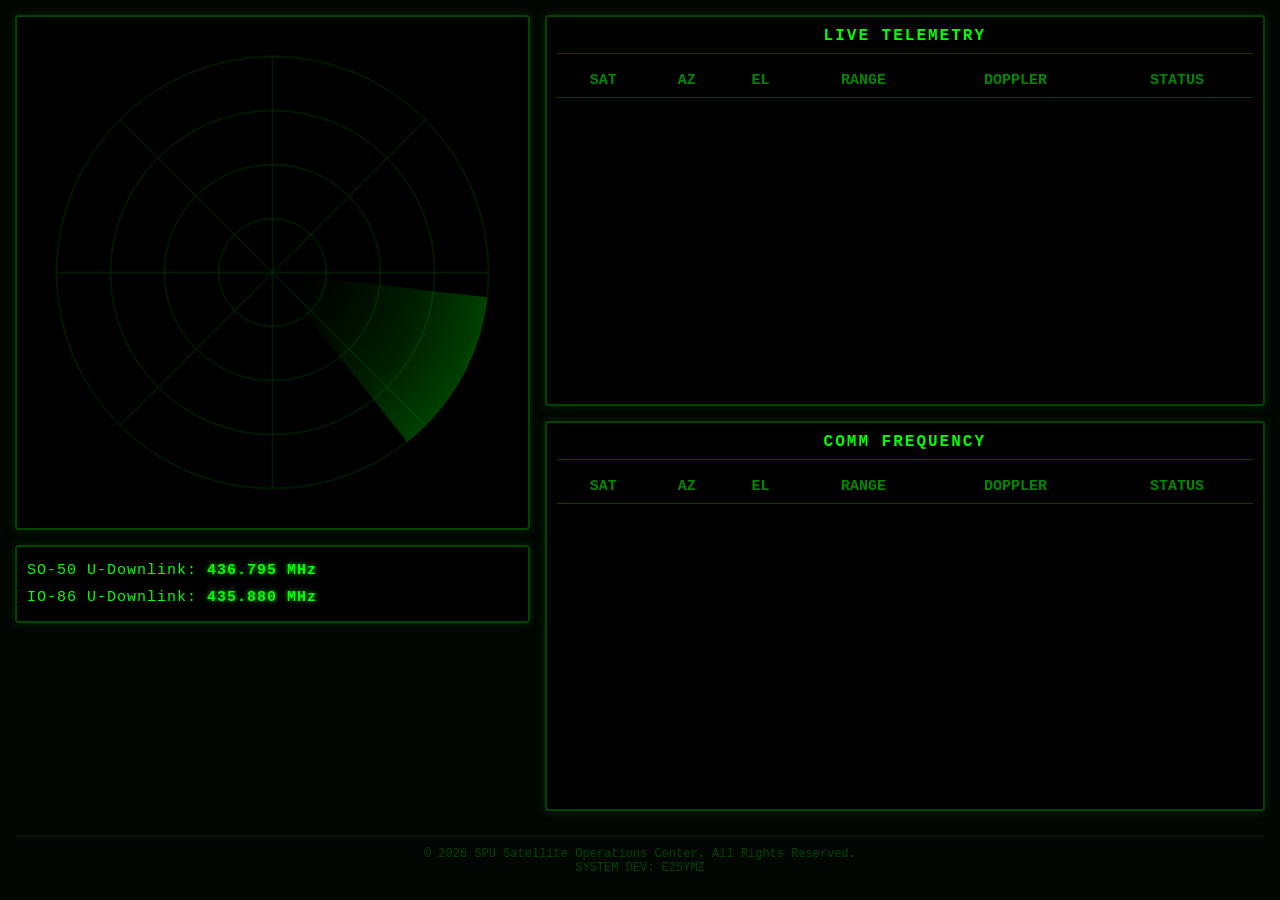
==== commit 8fd2974a: "Update index.html" ====
--- a/frontend/index.html
+++ b/frontend/index.html
@@ -2,14 +2,14 @@
 <html lang="en">
 <head>
     <meta charset="UTF-8">
-    <meta name="viewport" content="width=device-width, initial-scale=1.0">
+    <meta name="viewport" content="width=device-width, initial-scale=1.0, maximum-scale=1.0, user-scalable=no">
     <title>SPU SATELLITE OPERATIONS CENTER</title>
     <link rel="stylesheet" href="style.css">
 </head>
 <body>
     <div class="main-container">
         <div class="left-panel">
-            <div class="panel-border">
+            <div class="panel-border canvas-container">
                 <canvas id="radarCanvas"></canvas>
             </div>
             <div class="panel-border frequency-display">
@@ -21,44 +21,48 @@
         <div class="right-panel">
             <div class="panel-border data-box">
                 <div class="panel-header-title">LIVE TELEMETRY</div>
-                <table class="soc-table">
-                    <thead>
-                        <tr>
-                            <th>SAT</th>
-                            <th>AZ</th>
-                            <th>EL</th>
-                            <th>RANGE</th>
-                            <th>DOPPLER RX</th>
-                            <th>STATUS</th>
-                        </tr>
-                    </thead>
-                    <tbody id="telemetryData">
-                        </tbody>
-                </table>
+                <div class="table-responsive">
+                    <table class="soc-table">
+                        <thead>
+                            <tr>
+                                <th>SAT</th>
+                                <th>AZ</th>
+                                <th>EL</th>
+                                <th>RANGE</th>
+                                <th>DOPPLER</th>
+                                <th>STATUS</th>
+                            </tr>
+                        </thead>
+                        <tbody id="telemetryData">
+                            </tbody>
+                    </table>
+                </div>
             </div>
 
-            <div class="panel-border data-box" style="margin-top: 15px;">
+            <div class="panel-border data-box">
                 <div class="panel-header-title">COMM FREQUENCY</div>
-                <table class="soc-table">
-                    <thead>
-                        <tr>
-                            <th>SAT</th>
-                            <th>AZ</th>
-                            <th>EL</th>
-                            <th>RANGE</th>
-                            <th>DOPPLER RX</th>
-                            <th>STATUS</th>
-                        </tr>
-                    </thead>
-                    <tbody id="commData">
-                        </tbody>
-                </table>
+                <div class="table-responsive">
+                    <table class="soc-table">
+                        <thead>
+                            <tr>
+                                <th>SAT</th>
+                                <th>AZ</th>
+                                <th>EL</th>
+                                <th>RANGE</th>
+                                <th>DOPPLER</th>
+                                <th>STATUS</th>
+                            </tr>
+                        </thead>
+                        <tbody id="commData">
+                            </tbody>
+                    </table>
+                </div>
             </div>
         </div>
     </div>
 
     <footer>
-        <p>© 2026 SPU Satellite Operations Center. All Rights Reserved. | SYSTEM DEV: E25YMZ</p>
+        <p>© 2026 SPU Satellite Operations Center. All Rights Reserved.<br>SYSTEM DEV: E25YMZ</p>
     </footer>
 
     <script src="script.js"></script>
--- a/frontend/style.css
+++ b/frontend/style.css
@@ -5,110 +5,116 @@
 }
 
 body {
-    background-color: #050a05;
+    background-color: #030703;
     color: #00ff00;
     font-family: 'Courier New', Courier, monospace;
-    padding: 20px;
+    padding: 15px;
     display: flex;
     flex-direction: column;
     min-height: 100vh;
+    overflow-x: hidden;
 }
 
 .main-container {
     display: flex;
     flex-direction: row;
-    gap: 30px;
+    gap: 15px;
     flex: 1;
-    max-width: 1400px;
+    width: 100%;
+    max-width: 1600px;
     margin: 0 auto;
-    width: 100%;
 }
 
-.radar-section {
+/* กรอบรูปแบบหน้าต่างคอมพิวเตอร์กองทัพ */
+.panel-border {
+    border: 2px solid #004400;
+    box-shadow: 0 0 10px rgba(0, 68, 0, 0.5);
+    background-color: #000000;
+    padding: 10px;
+    margin-bottom: 15px;
+    border-radius: 4px;
+}
+
+/* การแบ่งฝั่งซ้าย-ขวา */
+.left-panel {
     flex: 1;
     display: flex;
     flex-direction: column;
-    align-items: flex-start;
+    max-width: 530px;
 }
 
-.main-title {
-    font-size: 24px;
-    font-weight: bold;
-    text-transform: uppercase;
-    margin-bottom: 5px;
-}
-
-.sub-status {
-    font-size: 14px;
-    margin-bottom: 20px;
-    opacity: 0.8;
-}
-
-.canvas-wrapper {
-    background-color: #000;
-    border: 1px solid #00ff00;
-    padding: 10px;
-    display: inline-block;
-}
-
-#radarCanvas {
-    display: block;
-    background: #000;
-}
-
-.radar-footer-data {
-    margin-top: 15px;
-    font-size: 14px;
-    line-height: 1.6;
-}
-
-.green-text {
-    color: #00ff00;
-    font-weight: bold;
-}
-
-.data-section {
-    flex: 1.2;
+.right-panel {
+    flex: 1.4;
     display: flex;
     flex-direction: column;
 }
 
-.panel-title {
-    font-size: 18px;
-    font-weight: bold;
-    border-bottom: 1px solid #00ff00;
-    padding-bottom: 5px;
-    margin-bottom: 10px;
+/* ตั้งค่ากล่องเรดาร์ */
+#radarCanvas {
+    display: block;
+    width: 100%;
+    background: #000000;
+}
+
+.frequency-display {
+    font-size: 15px;
+    line-height: 1.8;
     letter-spacing: 1px;
 }
 
-.telemetry-table {
+.highlight-text {
+    color: #00ff00;
+    font-weight: bold;
+    text-shadow: 0 0 5px rgba(0, 255, 0, 0.8);
+}
+
+/* จัดสไตล์ตารางและหัวข้อแผงควบคุมตามภาพเดิม */
+.data-box {
+    flex: 1;
+    display: flex;
+    flex-direction: column;
+}
+
+.panel-header-title {
+    text-align: center;
+    font-size: 16px;
+    font-weight: bold;
+    letter-spacing: 2px;
+    border-bottom: 1px solid #004400;
+    padding-bottom: 8px;
+    margin-bottom: 10px;
+}
+
+.soc-table {
     width: 100%;
     border-collapse: collapse;
-    margin-bottom: 15px;
-    font-size: 14px;
+    font-size: 15px;
 }
 
-.telemetry-table th {
-    text-align: left;
+.soc-table th {
+    color: #008800;
+    font-weight: bold;
+    border-bottom: 1px solid #004400;
     padding: 8px;
-    border-bottom: 1px solid rgba(0, 255, 0, 0.5);
-    font-weight: bold;
+    text-align: center;
 }
 
-.telemetry-table td {
+.soc-table td {
     padding: 10px 8px;
-    border-bottom: 1px dotted rgba(0, 255, 0, 0.2);
+    text-align: center;
+    border-bottom: 1px solid rgba(0, 68, 0, 0.3);
 }
 
-.alert { color: #00ff00; }
-.danger { color: #ff3333; opacity: 0.6; }
+/* คลาสคัดแยกสีสถานะดาวเทียม */
+.alert { color: #00ff00; font-weight: bold; }
+.warning { color: #88ff88; }
+.danger { color: #004400; } /* จางลงเมื่อต่ำกว่าเส้นขอบฟ้า */
 
 footer {
     text-align: center;
-    margin-top: 30px;
-    padding-top: 20px;
-    border-top: 1px solid rgba(0, 255, 0, 0.2);
+    padding: 10px 0;
     font-size: 12px;
-    opacity: 0.7;
+    color: #004400;
+    border-top: 1px solid #002200;
+    margin-top: 10px;
 }
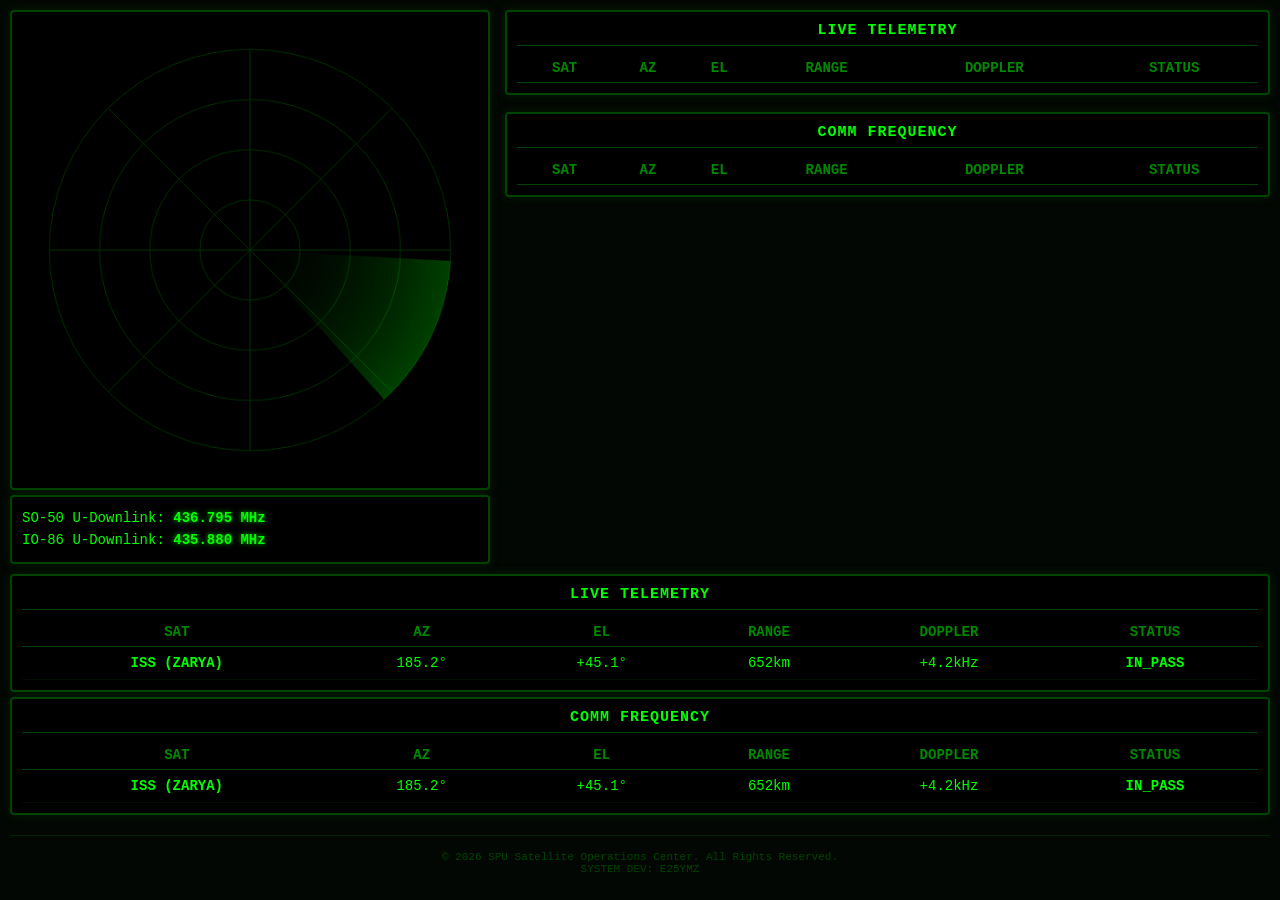
==== commit 98d2f4a7: "Update index.html" ====
--- a/frontend/index.html
+++ b/frontend/index.html
@@ -60,7 +60,61 @@
             </div>
         </div>
     </div>
+<div class="panel-border data-box">
+                <div class="panel-header-title">LIVE TELEMETRY</div>
+                <div class="table-responsive">
+                    <table class="soc-table">
+                        <thead>
+                            <tr>
+                                <th>SAT</th>
+                                <th>AZ</th>
+                                <th>EL</th>
+                                <th>RANGE</th>
+                                <th>DOPPLER</th>
+                                <th>STATUS</th>
+                            </tr>
+                        </thead>
+                        <tbody id="telemetryData">
+                            <tr>
+                                <td><strong>ISS (ZARYA)</strong></td>
+                                <td>185.2°</td>
+                                <td>+45.1°</td>
+                                <td>652km</td>
+                                <td>+4.2kHz</td>
+                                <td class="alert">IN_PASS</td>
+                            </tr>
+                        </tbody>
+                    </table>
+                </div>
+            </div>
 
+            <div class="panel-border data-box">
+                <div class="panel-header-title">COMM FREQUENCY</div>
+                <div class="table-responsive">
+                    <table class="soc-table">
+                        <thead>
+                            <tr>
+                                <th>SAT</th>
+                                <th>AZ</th>
+                                <th>EL</th>
+                                <th>RANGE</th>
+                                <th>DOPPLER</th>
+                                <th>STATUS</th>
+                            </tr>
+                        </thead>
+                        <tbody id="commData">
+                            <tr>
+                                <td><strong>ISS (ZARYA)</strong></td>
+                                <td>185.2°</td>
+                                <td>+45.1°</td>
+                                <td>652km</td>
+                                <td>+4.2kHz</td>
+                                <td class="alert">IN_PASS</td>
+                            </tr>
+                        </tbody>
+                    </table>
+                </div>
+            </div>
     <footer>
         <p>© 2026 SPU Satellite Operations Center. All Rights Reserved.<br>SYSTEM DEV: E25YMZ</p>
     </footer>
--- a/frontend/style.css
+++ b/frontend/style.css
@@ -8,17 +8,16 @@
     background-color: #030703;
     color: #00ff00;
     font-family: 'Courier New', Courier, monospace;
-    padding: 15px;
+    padding: 10px;
     display: flex;
     flex-direction: column;
     min-height: 100vh;
-    overflow-x: hidden;
 }
 
 .main-container {
     display: flex;
-    flex-direction: row;
-    gap: 15px;
+    flex-direction: column; /* เริ่มต้นด้วยแนวตั้งสำหรับมือถือ */
+    gap: 12px;
     flex: 1;
     width: 100%;
     max-width: 1600px;
@@ -28,38 +27,45 @@
 /* กรอบรูปแบบหน้าต่างคอมพิวเตอร์กองทัพ */
 .panel-border {
     border: 2px solid #004400;
-    box-shadow: 0 0 10px rgba(0, 68, 0, 0.5);
+    box-shadow: 0 0 10px rgba(0, 68, 0, 0.4);
     background-color: #000000;
     padding: 10px;
-    margin-bottom: 15px;
     border-radius: 4px;
+    margin-bottom: 5px;
 }
 
-/* การแบ่งฝั่งซ้าย-ขวา */
 .left-panel {
-    flex: 1;
-    display: flex;
-    flex-direction: column;
-    max-width: 530px;
-}
-
-.right-panel {
-    flex: 1.4;
+    width: 100%;
     display: flex;
     flex-direction: column;
 }
 
-/* ตั้งค่ากล่องเรดาร์ */
+.right-panel {
+    width: 100%;
+    display: flex;
+    flex-direction: column;
+    gap: 12px;
+}
+
+/* ตัวครอบและจัดเรดาร์ให้ยืดหยุ่นไม่ล้นจอมือถือ */
+.canvas-container {
+    display: flex;
+    justify-content: center;
+    align-items: center;
+    width: 100%;
+}
+
 #radarCanvas {
     display: block;
-    width: 100%;
+    max-width: 100%; /* บังคับไม่ให้เรดาร์กว้างเกินจอมือถือ */
+    height: auto;     /* ปรับสัดส่วนตามความกว้างอัตโนมัติ */
     background: #000000;
 }
 
 .frequency-display {
-    font-size: 15px;
-    line-height: 1.8;
-    letter-spacing: 1px;
+    font-size: 14px;
+    line-height: 1.6;
+    text-align: center;
 }
 
 .highlight-text {
@@ -68,53 +74,72 @@
     text-shadow: 0 0 5px rgba(0, 255, 0, 0.8);
 }
 
-/* จัดสไตล์ตารางและหัวข้อแผงควบคุมตามภาพเดิม */
 .data-box {
-    flex: 1;
-    display: flex;
-    flex-direction: column;
+    width: 100%;
 }
 
 .panel-header-title {
     text-align: center;
-    font-size: 16px;
+    font-size: 15px;
     font-weight: bold;
-    letter-spacing: 2px;
+    letter-spacing: 1px;
     border-bottom: 1px solid #004400;
-    padding-bottom: 8px;
-    margin-bottom: 10px;
+    padding-bottom: 6px;
+    margin-bottom: 8px;
+}
+
+/* ป้องกันตารางล้นในมือถือจอเล็ก */
+.table-responsive {
+    width: 100%;
+    overflow-x: auto;
+    -webkit-overflow-scrolling: touch;
 }
 
 .soc-table {
     width: 100%;
     border-collapse: collapse;
-    font-size: 15px;
+    font-size: 12px; /* ย่อฟอนต์ตารางลงเล็กน้อยเพื่อให้อ่านง่ายบนโทรศัพท์ */
 }
 
 .soc-table th {
     color: #008800;
     font-weight: bold;
     border-bottom: 1px solid #004400;
-    padding: 8px;
+    padding: 6px 4px;
     text-align: center;
 }
 
 .soc-table td {
-    padding: 10px 8px;
+    padding: 8px 4px;
     text-align: center;
-    border-bottom: 1px solid rgba(0, 68, 0, 0.3);
+    border-bottom: 1px solid rgba(0, 68, 0, 0.2);
 }
 
-/* คลาสคัดแยกสีสถานะดาวเทียม */
 .alert { color: #00ff00; font-weight: bold; }
-.warning { color: #88ff88; }
-.danger { color: #004400; } /* จางลงเมื่อต่ำกว่าเส้นขอบฟ้า */
+.danger { color: #004400; } 
 
 footer {
     text-align: center;
-    padding: 10px 0;
-    font-size: 12px;
+    padding: 15px 0;
+    font-size: 11px;
     color: #004400;
     border-top: 1px solid #002200;
-    margin-top: 10px;
+    margin-top: 15px;
 }
+
+/* 💻 ซอสลับ: สลับกลับเป็นหน้าจอแยก ซ้าย-ขวา เมื่อเปิดในคอมพิวเตอร์ */
+@media (min-width: 992px) {
+    .main-container {
+        flex-direction: row; /* สลับเป็นแนวนอน */
+        gap: 15px;
+    }
+    .left-panel {
+        max-width: 480px; /* ล็อกขนาดฝั่งเรดาร์เมื่ออยู่บนจอคอม */
+    }
+    .soc-table {
+        font-size: 14px; /* ปรับขนาดฟอนต์ตารางให้ใหญ่ขึ้นบนจอคอม */
+    }
+    .frequency-display {
+        text-align: left;
+    }
+}
